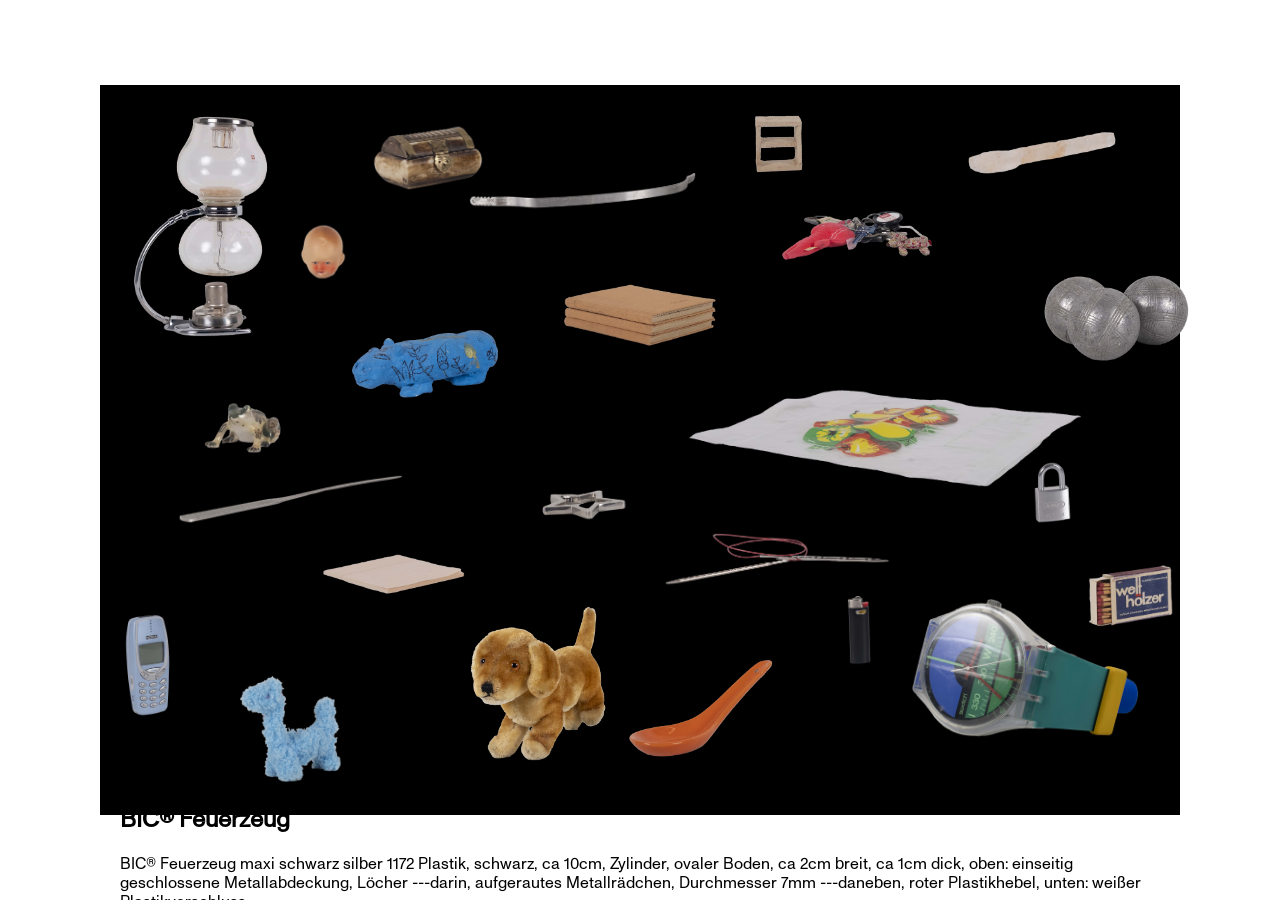
==== gut-ding/index.html @ 405fd628 "project_discription hinzugefügt" ====
<!DOCTYPE html>
<html lang="de">
  <head>
    <meta charset="utf-8">
    <meta name="viewport" content="width=device-width, initial-scale=1.0">
    <title>Gut Ding will Weile haben</title>
    <link rel="stylesheet" href="/css/styles.css">
    <link rel="stylesheet" href="/css/styles_box.css">
  </head>
  <body>

    <div class="vitrine">
      <span class="vitrine_thing special_size kaffeebereiter"><img src="/download/dinge/kaffeebereiter.png"></span>
      <span class="vitrine_thing h_klein w_klein babykopf"><img src="/download/dinge/babykopf.png" alt=""></span>
      <span class="vitrine_thing h_klein w_gross briefoeffner"><img src="/download/dinge/briefoeffner.png" alt=""></span>
      <span class="vitrine_thing h_klein w_klein feuerzeug"><img src="/download/dinge/feuerzeug.png" alt=""></span>
      <span class="vitrine_thing h_klein w_klein frosch"><img src="/download/dinge/frosch.png" alt=""></span>
      <span class="vitrine_thing h_klein w_mittel haftnotiz"><img src="/download/dinge/haftnotiz.png" alt=""></span>
      <span class="vitrine_thing h_mittel w_mittel kaffeeloeffel"><img src="/download/dinge/kaffeeloeffel.png" alt=""></span>
      <span class="vitrine_thing h_mittel w_mittel nielpferd"><img src="/download/dinge/nielpferd.png" alt=""></span>
      <span class="vitrine_thing h_mittel w_klein nokia"><img src="/download/dinge/nokia.png" alt=""></span>     
      <span class="vitrine_thing h_klein w_mittel ohrringe"><img src="/download/dinge/ohrringe.png" alt=""></span>     
      <span class="vitrine_thing h_mittel w_mittel plueschdino"><img src="/download/dinge/plueschdino.png" alt=""></span>     
      <span class="vitrine_thing h_klein w_klein regal"><img src="/download/dinge/regal.png" alt=""></span>        
      <span class="vitrine_thing h_klein w_mittel salzgabel"><img src="/download/dinge/salzgabel.png" alt=""></span>     
      <span class="vitrine_thing h_mittel w_mittel boule_kugeln"><img src="/download/dinge/boule_kugeln.png" alt=""></span>     
      <span class="vitrine_thing h_klein w_mittel schloss"><img src="/download/dinge/schloss.png" alt=""></span>     
      <span class="vitrine_thing h_mittel w_mittel schluesselbund"><img src="/download/dinge/schluesselbund.png" alt=""></span>          
      <span class="vitrine_thing h_klein w_klein streichhoelzer"><img src="/download/dinge/streichhoelzer.png" alt=""></span>     
      <span class="vitrine_thing h_mittel w_gross stricknadeln"><img src="/download/dinge/stricknadeln.png" alt=""></span>
      <span class="vitrine_thing h_mittel w_mittel tagebuecher"><img src="/download/dinge/tagebuecher.png" alt=""></span>
      <span class="vitrine_thing h_klein w_gross thorax-buegel"><img src="/download/dinge/thorax-buegel.png" alt=""></span>
      <span class="vitrine_thing h_mittel h_mittel tragetasche"><img src="/download/dinge/tragetasche.png" alt=""></span>
      <span class="vitrine_thing h_gross w_gross wanduhr"><img src="/download/dinge/wanduhr.png" alt=""></span>        
      <span class="vitrine_thing h_gross w_gross stofftier_hund"><img src="/download/dinge/stofftier_hund.png" alt=""></span>        
      <span class="vitrine_thing h_klein w_klein sternkarabiner"><img src="/download/dinge/sternkarabiner.png" alt=""></span>   
      
      <div class="milk-glass"></div>   

      <div class="project_discription">
        <div class="kaffeebereiter">
          <h2>Syphon Kaffeekocher Delica DA-5</h2>
          <p>Der Kaffeekocher wurde von der Marke Hario produziert. Hario aus dem Japanischen „Hari“ = Glas und „o“ = König bedeutet so viel wie „König des Glases“. Das Unternehmen besteht seit 1921, und der erste Syphon-Kaffeekocher wurde 1948 hergestellt. Das Prinzip, nach dem die Syphon-Kocher funktionieren, ist allerdings älter. Man sagt, sie seien entweder in Deutschland in den 1830er-Jahren oder vom Engländer Robert Napier um 1840 erfunden worden. Ab den 1840er-Jahren begannen die Kocher in ganz Europa an Popularität zu gewinnen und wurden zu Beginn des 20. Jahrhunderts auch in anderen Teilen der Welt, etwa in den Vereinigten Staaten und in Japan, eingeführt. 
Mein Kocher gehört wohl nicht zu den ersten, die 1948 produziert worden sind. Den einzigen Anhaltspunkt, den ich gefunden habe, um ein Produktionsjahr festzustellen, ist das Hario-Logo, welches anscheinend von den 1960er Jahren bis zum Ende der 90er Jahre in Gebrauch war.
Der Syphon-Kaffeekocher funktioniert durch die Erzeugung eines Vakuums. Zunächst wird Wasser in die untere Kugel eingefüllt und zum Sieden gebracht. Während das Wasser kocht, beginnt es, sich in Wasserdampf zu verwandeln. Der Druck des Dampfes in der unteren Kugel steigt an, und sobald er den atmosphärischen Druck übersteigt, drückt er das dichtere flüssige Wasser nach oben in die obere Kugel, in der sich der Kaffee befindet. Solange der Druck aufrechterhalten wird (d. h. die Hitzequelle unter der unteren Kugel weiter aktiv bleibt), bleibt das Wasser in der oberen Kammer. Sobald der Brühvorgang abgeschlossen ist (nach etwa 40–60 Sekunden), wird die Wärmequelle entfernt. Mit Hilfe der Schwerkraft und des Druckunterschieds fließt der Kaffee durch den Filter zurück in die untere Kugel – und ist bereit zum Servieren!
          </p>
      </div>
      <div class="babykopf">
        <h2>Babykopf</h2>
        <p>Mein Gegenstand ist ein circa 2 cm großes Babyköpfchen, bemalt. Am Hals ist es wohl vom Rest abgebrochen. Der Kopf ist hohl und aus einem undefinierbaren weißen Material. Der Blick des Gesichts ist gruselig und etwas unrealistisch, die Bäckchen rot. Auf dem Kopf präsentiert sich eine Kleine Locke, die sich ins Gesicht kringelt. Die Haare werden durch einen braunen Sprühstoß angedeutet. Im Nacken ist eine Prägung zu erkennen, „GERMANY“</p>
      </div>
      <div class="briefoeffner">
        <h2>Brieföffner</h2>
        <p>Die Entwicklungsgeschichte des Brieföffners ist eng mit der Geschichte des Briefes verbunden. Im 18. Jahrhundert, als das Schreiben und Empfangen von Briefen immer populärer wurde, entstand das Bedürfnis nach einem praktischen Werkzeug, um Briefe sauber und schnell zu öffnen. Ursprünglich wurden einfache Messer oder Schneidewerkzeuge verwendet. Im 19. Jahrhundert, insbesondere mit der Einführung von versiegelten Briefen und der zunehmenden Menge an Post, wurden speziell entworfene Brieföffner populär. Diese waren oft kunstvoll gestaltet und bestanden aus Materialien wie Elfenbein, Silber oder Holz. Sie dienten nicht nur als praktische Werkzeuge, sondern auch als Statussymbole und dekorative Objekte auf den Schreibtischen der Oberschicht.
Mit dem Aufkommen der industriellen Produktion im späten 19. und frühen 20. Jahrhundert wurden Brieföffner aus einer Vielzahl von Materialien, einschließlich Metallen und Kunststoffen, massenproduziert. Sie waren in verschiedenen Formen und Designs erhältlich, von einfachen, funktionalen Modellen bis hin zu kunstvoll verzierten Exemplaren.
</p>
      </div>
      <div class="feuerzeug">
        <h2>BIC® Feuerzeug</h2>
        <p>BIC® Feuerzeug maxi schwarz silber 1172 Plastik, schwarz, ca 10cm, Zylinder, ovaler Boden, ca 2cm breit, ca 1cm dick, oben: einseitig geschlossene Metallabdeckung, Löcher ---darin, aufgerautes Metallrädchen, Durchmesser 7mm ---daneben, roter Plastikhebel, unten: weißer Plastikverschluss 
</p>
      </div>
      <div class="frosch">
        <h2>Frosch</h2>
        <p></p>
      </div>
      <div class="haftnotiz">
        <h2>Haftnotizen – frei nach 3M</h2>
        <p>Die Haftnotiz ist ein einfaches, aber vielseitiges Hilfsmittel zur Organisation von Gedanken und Aufgaben. Sie wird genutzt, um kurze Informationen festzuhalten, Erinnerungen sichtbar zu machen oder Ideen flexibel zu ordnen. Durch ihre selbstklebende Rückseite lässt sie sich leicht anbringen, entfernen und neu positionieren, ohne Spuren zu hinterlassen, und eignet sich daher besonders für dynamische Arbeits- und Denkprozesse.
Geschichte der Haftnotiz:
Der 3M Wissenschaftler Dr. Spencer Silver entdeckte bei seinen Laboruntersuchungen einen Klebstoff, der zwar sicher auf Oberflächen anhaftete, sich aber auch leicht wieder lösen ließ. Silver hatte sogenannte Mikrosphären entdeckt, durch die Klebstoffe ihre Hafteigenschaften behalten, sich aber aufgrund ihrer speziellen Beschaffenheit leicht von Oberflächen lösen lassen. Er suchte einige Jahre vergeblich nach einer Einsatzmöglichkeit für seine Erfindung. Art Fry, ein weiterer Wissenschaftler bei 3M, war gerade ziemlich genervt. Er markierte jeden Mittwochabend während der Probe im Kirchenchor mit kleinen Papierstreifen im Gesangbuch die Kirchenlieder, die im nächsten Gottesdienst gesungen werden sollten. Am Sonntag waren sie jedoch schon alle wieder herausgefallen. Er benötigte ein Lesezeichen, das auf dem Papier haften würde, ohne die Seiten zu beschädigen. Da kam ihm das Seminar zu den Mikrosphären von Dr. Silver wieder in den Sinn, das bei ihm für das entscheidende Aha-Erlebnis sorgte. Gemeinsam mit Dr. Silver begab er sich an die Entwicklung eines neuen Produkts. Als sie anfingen, im Büro Nachrichten auf die Haftnotizen zu schreiben, wurde ihnen das Potenzial der Idee bewusst.
</p>
      </div>
      <div class="kaffeeloeffel">
        <h2>Kaffeelöffel</h2>
        <p>Der Löffel ist dem sogenannten Renge (japanisch für Lotusblume) zuzuordnen. Die Form eines solchen Keramik- oder Porzellanlöffel, ist dem Blatt einer Lotusblume nachempfunden. Er stammt aus China und kam während der Heian-Zeit (ca. 794 – 1185) nach Japan. Typisch ist der Löffel für den Verzehr von Suppen.
          Anstatt seiner Bestimmung entsprechend, wird der Löffel nicht für Suppe, sondern für Kaffee, als Dosier- und Arbeitswerkzeug, verwendet. Er trägt genau so viel Kaffeepulver, wie zwei Mal in das Sieb eines Espressokochers passt. Mit der abgeflachten Unterseite lässt sich der gemahlene Kaffee im Kocher glatt streichen. 
        </p>
      </div>
     <div class="nielpferd">
        <h2>Hippo</h2>
        <p>Bestandteile; Ressourcen: getonter Nilpferd Flusspferd, blau bemalt, wackelig auf den Beinen, entstanden 2012; Abbild: »Hippopotamus (William)«, getonter Nilpferd Flusspferd von ca. 1961–1878 v.Chr. aus Ägypten
           Geschichte, Herkunft: Standort in Regal der Eltern, verstaubt und unberührt. Stehend neben anderen selbst-angefertigten Tonfiguren. In der Grundschule entstanden. Vergangenes wird aufgehoben, behalten, archiviert, an der sichtbaren Oberfläche. In das Gedächtnis gerufen, nachdem mir eine Postkarte des Originals, dazu noch in der Form des Gegenstandes, und ein Radiergummi desselben mitgebracht wurde. Entstehen eines Trios: Tonobjekt — Radiergummi — Postkarte.
          Gattung, Zusammenhang; getonte Objekte, Museumskontext, kolonial-entwurzelte Kunst, kindliches Arbeiten, Abbild schaffen ohne Hintergrundwissen zum Original
        </p>
      </div>
      
      <div class="nokia">
        <h2>Nokia</h2>
        <p>Es handelt sich um einen quaderförmigen Gegenstand mit abgerundeten Ecken, dessen babyblaue Kunststoff-Oberfläche durch grau-silberne, ebenfalls aus Kunststoff bestehenden Elemente, unterbrochen wird. Diese grau-silbernen Elemente sind in etwa so groß wie ein Tic-Tac und in vier Reihen sowie drei Spalten angeordnet. Auf den Tic-Tac großen Flächen befindet sich jeweils eine unterschiedliche Zahl in der Spanne von 0–9, als auch drei bis vier Buchstaben aus dem lateinischen Alphabet. Über diesem Feld befindet sich auf der oberen Hälfte des Gegenstandes ein circa zwei-Finger-hoher und ein-Daumen-breiter Bildschirm.
         </p>
      </div>
        
      <div class="ohrringe">
        <h2>Ohrringe</h2>
        <p>Das Objekt (in der Schatulle) besitzt keine vorrangig praktische Funktion, sondern erfüllt vor allem eine emotionale. Ohrringe dienen weniger einem konkreten Nutzen als vielmehr der persönlichen Bedeutung, die ihnen zugeschrieben wird. Sie tragen Erinnerungen, Gefühle und individuelle Werte in sich und werden dadurch zu emotionalen Objekten. Ihr Wert entsteht nicht aus dem Material oder der Funktion, sondern aus der Beziehung, die eine Person zu ihnen entwickelt. Schmuck insbesondere Ohrringe erfüllt in einer kapitalistischen Welt weniger eine funktionale als eine symbolische Rolle. Er dient dazu, Stil, Selbstbild und Wertigkeit nach außen zu kommunizieren.
    </p>
      </div>
  
      <div class="plueschdino">
        <h2>Plüschdino</h2>
        <p>Ein Blauer Plüschdino, etwa 8cm hoch. Er fühlt sich an, als sei sein Inneres mit Draht gefertigt und lässt sich in seiner Haltung verbiegen. Der Dino hat pinke, kleine Augen und ein Band aus dem Kopf hängen, damit er sich wohl als Schlüsselanhänger verwenden lässt. Den Dino hatte mir Johanna geschenkt; Sie hatte ihn auf dem Wintermarkt im Dezember 2023 bei einem Stand im Erdgeschoss gekauft und mir vorbeigebracht. Seitdem stand er in meinem alten WG-Zimmer auf einem der zwei Schwerlastregale und schaute in Richtung der Mitte des Zimmer. Seit meinem Umzug steht er auf einer schwarzen Box, zwischen einem blauen 3D-gedrucktem Pferd und einer kleinen blauen Figur. Der Dino hat einen langen Hals, kurze Beine und schaut in die Richtung meines Bettes.
      </p>
      </div>
         
      <div class="regal">
        <h2>Regal</h2>
        <p>Seine Idee findet es in der (Un-)Ordnung der Dinge. Da wo gesammelt wird. Dinge gruppiert wer- den. In neue Kontexte und Verbindungen gesetzt werden. Seine Unterschiede zeigen sich in den Arten und Weisen, wie dies geschieht.
Charakteristisch sind mehre übereinander geordnete Böden, welche durch vertikale Träger gehalten werde und eine weitere Trennungsebene mit ein- bringen.
Seine Rolle kann es somit immer nur in einen direkten Austausch eines Menschen und der Dinge nehmen. Somit können auch unterschiedlichen Rollen gegenüber dem Regal eingenommen werden. Eine Sortierende/Darstellende und eine Aufnehmende/ Observierende.
        </p>
      </div>

      <div class="salzgabel">
        <h2>Salzgabel</h2>
        <p>Das Objekt verspricht, die mühselige Handlung Essen bei der Zubereitung zu Salzen zu überspringen, indem es beim in den Mund tun automatisch etwas Salz verliert. Die Gabel wurde zwischen 2023 und 2024 vom Produktdesigner Ben Walker entworfen und größtenteils eigenständig in einer Serie von etwa 1000 Exemplaren produziert. 
        Keck verspricht der Designer in einem Vlog, mit dem Gerät die Gabel- und Salzindustrie auf den Kopf zu stellen.
        In der konsumgesteuerten Kultur, in der Alltagsgegenstände möglichst problemlösungsorientiert, effizient und vermarktbar sein sollen, greifen gerade Start-ups und Tech-Unternehmen oft auf das Vokabular der Zweckfreiheit zurück – um emotionale, oft übermäßig inszenierte Produktversprechen zu verkaufen. Ausgerechnet dort, wo maximale Effizienz behauptet wird, sind die Produkte oft künstlich verkompliziert – sei es aus ästhetischen Gründen oder um Exklusivität zu erzeugen. Das kristalline Besteckteil kann in diesem Spannungsfeld als Gegenentwurf verstanden werden: Der durch die Benutzung stetig kleiner werdende Körper entzieht sich linearen Logiken von Funktion, Fortschritt und Verwertung. 
        </p>
      </div>

      <div class="boule_kugeln">
        <h2>Boulekugeln</h2>
        <p>Runde Kugeln aus Metall. Vielleicht Eisen, Stahl, Messing, Carbon? 
Sie schimmern silbern. Doch leichte Gebrauchsspuren lassen sich aufgrund von Abnutzung und Schmutz auf der Oberfläche erkennen. Sie liegen schwer in der Hand. Kälte lässt sich beim Umgreifen der glatten, gravierten Oberfläche erspüren.
Die Gravur — 4x4 parallel laufende Linien, die sich zu Kreisen und in den Zwischenräumen zu Quadraten ergeben — besteht aus verschiedenen Komponenten und Angaben: Hersteller: Boule Bleue Rofritsch (Marseille); Material: Inox 120 (Edelstahl, rostfrei); Gewicht: 690g (wahrscheinlich weniger, da schon viel heruntergespielt); Zahl: F9.
Petanque/Boule ist ein aus (Süd-)Frankreich kommender Präzisionssport. Dabei versuchen zwei Teams gegeneinander mittels sechs Kugeln, so nah wie möglich an die Zielkugel (ugs. Schweinchen, Sau oder Cochonnet) zu werfen. Die Zielkugel wird zwischen 6 bis 10 Meter platziert. Gespielt wird bis 13 Punkte auf jeglichem Gelände; ein ebenes, glattes Spielfeld oder Bahnen.
Formationen: Tête-à-tête (1 vs. 1 — 3 Kugeln pro Person); Doublette (2 vs. 2 — 3 Kugeln pro Person); Triplette (3 vs. 3 — 2 Kugeln pro Person)
</p>
      </div>

      <div class="schloss">
        <h2>Schloss</h2>
        <p>
          Das Schloss ist da wo menschen Beschützen wollen. Dort wo sie Ängste haben. Wo sie Sicherheit brauchen.
Ein mechanisches Schutzstück aus robustem Metall, oft aufgebaut als Riegel, Bügel oder Zylinder, das sich mithilfe eines Codes oder eines passenden Schlüssels entriegeln lässt. Die Konstruktion und das verwendete Material zeigt seine Absicht direkt. Äußerlich kann die Vorrichtung sehr unterschiedlich auftreten: von puris- tisch-nützlich bis hin zu imposant-drohender Optik. Allein das Design verrät, ob das Stück echten Widerstand leisten oder vor allem den Anschein von Sicherheit erwecken soll.
Wo ein Verschluss angebracht ist, stand oft vorher die Unsicherheit, Zweifel an Zugang, Schutz oder an den Menschen auf der anderen Seite. Dieser Mechanismus kann auch genau das Gegenteil bedeuten: für die Person mit Schlüssel oder Code öffnet sich ein Raum, Zugang zu etwas, das anderen verborgen bleibt.
        </p>
      </div>

      <div class="schluesselbund">
        <h2>Schlüsselring</h2>
        <p>Der Schlüsselring funktioniert in einem System, welches aus mehreren gleichen Bestandteilen besteht. Durch die Öffnung des Ringes, kann dieser an weitere Ringe angehängt werden und Verlinkt sich so im System. Diese Verlinkung hat zur Folge, dass mehr Informationen und Zugänge verbunden werden können, die in unserem Alltag eine grosse Wichtigkeit haben. Jedes Modul hat dieselbe Funktionalität und ist immer erweiterbar, jedoch verliert es je nach Expansionsmenge an Funktionalität.
Der Gegenstand selber ist sehr schlicht in seinem Auftreten, aber kann durch individuellen Erweiterungen, wie Endstücke oder Anhänger individualisiert werden. So wird der Gegenstand mit der Personalisierung zur Wiedererkennung angepasst oder vor Verlust geschützt.</p>
      </div>

      <div class="streichhoelzer">
        <h2>Streichhölzer</h2>
        <p>Die Deutsche Zündwaren-Monopolgesellschaft wurde nach dem Ersten Weltkrieg von der Regierung gegründet, um den Staat finanziell beim Wiederaufbau zu unterstützen. Eigentlich besaß das Monopol jedoch ein schwedischer Finanzmogul, den man auch den „Streichholzkönig“ nannte und der Deutschland dafür fette Kredite ausgezahlt hat. Das Monopol wurde ein paar Jahrzehnte später aufgelöst. Interessanterweise wurden die Welthölzer zu keinem Zeitpunkt außerhalb Deutschlands produziert oder ins Ausland exportiert. Der Name deutet eher auf die globale Macht des Konzerns. Die Firma ist auch heute noch in Betrieb – unter einem Nachfahren des besagten Schweden.
</p>
      </div>

      <div class="stricknadeln">
        <h2>Stricknadel (3,5 mm)</h2>
        <p>
          Stricken [en: knitting], abgeleitet vom Wort »knot« [de: Knoten] ist der Vorgang, bei dem mit zwei oder mehr Nadeln ein Gewebe aus einer Reihe miteinander verbundener Maschen hergestellt wird. Die dokumentierte Geschichte des Strickens beginnt mit einem Paar altägyptischer Socken aus dem dritten bis fünften Jahrhundert n. Chr.
Sowohl Frauen als auch Männer strickten jahr­hunderte­­lang professionell, und erst Mitte bis Ende des 19. Jahrhunderts wurde das Stricken mit Häuslichkeit in Verbindung gebracht.
 Eine Nadel wird in der linken Hand, die andere in der rechten Hand gehalten. Der Faden wird durch einen klaren Bewegungsablauf mithilfe der Nadeln verstrickt. Dieser Ablauf wird wiederholt, durch gleichmäßiges Stricken entsteht ein einheitliches Maschenbild.
        </p>
      </div>
      <div class="tagebuecher">
        <h2>Tagebücher (1957)</h2>
        <p>Der Autor (15. März 1938 – ?) der drei Tagebücher, scheint ein fremder Unbekannter zu bleiben und tritt ausschließlich über geschriebene Worte in Erscheinung. Seine Tagebücher sind ein Zeitdokument mit fortlaufender Ordnung. Sie sind nur drei von vermutlich vielen weiteren, Teil einer Reihe, die in ihrer Unvollständigkeit existiert. Was fehlt, bleibt offen.
Beim Aufschlagen zeigt sich jede Seite der drei Bücher von Hand beschrieben mit blauer Tinte. Es ist eine gleichmäßige, nach links geneigte, saubere Handschrift. Sie wirkt geübt und kontinuierlich, offenbart das Schreiben als Teil eines festen Rhythmus, regelmäßige Einträge verraten einen täglichen Gebrauch. Über fast 8 Monate verzeichnen sie ein Leben vom 01. Januar bis zum 18. August 1957 in Leipzig und Aschersleben. Sie dokumentieren Studium, Arbeit, Freundschaft, Liebe, Kultur, Politik, Freizeit.
Die Bücher waren ein ständiger Gebrauchsgegenstand, regelmäßig in der Hand und Teil eines gelebten Alltags. Als gefundene Objekte befinden sie sich aktuell außerhalb ihres ursprünglichen Nutzungskontexts.
</p>
      </div>

      <div class="thorax-buegel">
        <h2>Thorax-Bügel</h2>
        <p>Der Thorax-Bügel wird bei der operativen Behandlung der Trichterbrust eingesetzt. Dabei handelt es sich um eine angeborene Einsenkung des Brustkorbs, bei der das Brustbein nach innen gewölbt ist und das Herz häufig zur Seite hinverdrängt werden kann.
Der individuell gebogene Metallbügel wird während einer minimal-invasiven Operation hinter dem Brustbein platziert und anschließend gedreht, um das Sternum anzuheben. Durch seine konstante Formspannung formt er über Monate und Jahre hinweg den Brustkorb neu – ähnlich dem Wirkprinzip einer Zahnspange.
Der Thoraxbügel nach Nuss wurde vom Chirurgen Donald Nuss entwickelt und 1998 erstmals klinisch publiziert. Seine Idee entstand aus der Beobachtung, dass der Brustkorb bei Kindern und Jugendlichen noch gut formbar ist. Statt der damals üblichen offenen Ravitch-Operation mit großen Schnitten und Knorpelresektionen, führte Nuss einen minimal-invasiven Ansatz ein. Das reduzierte OP-Trauma, senkte Komplikationen und beschleunigte die Genesung. Die Nuss-Bar gilt deshalb als paradigmatischer Wendepunkt in der Behandlung des Pectus excavatum.</p>
      </div>

      <div class="tragetasche">
        <h2>(Plastik-)Tragetasche</h2>
        <p>Eine durchsichtige Plastiktüte. Größe geschätzt auf A3.
Auf der Vorderseite befindet sich eine illustrierte Interpretation eines Stilllebens aus Obst und Blättern in den Farben Grün, gelb, Rot und einer bräunlich gerasterten Mischfarbe mittels der Überlagerung aus Grün und Rot.
Es werden 5 rote und 1 grüner Apfel, so wie 2 Birnen in gelb und grün abgebildet. 7 grüne Blätter unterstützen links, rechts und unten die Konstruktion. Auf der Rückseite befindet sich ein Rechteck (ca. 5 x 15 cm) mit grüner Kontur.
Darin platziert sind 4 Kategorien — die auf den Lebensmittelinhalt zurückschließen — mit der Aufforderung zum Ausfüllen: Füllgewicht; Sorte; Größe; Klasse.
Daneben befindet sich ein Kreis mit grüner, etwas dickerer, Kontur. Darin zu lesen: »Diese Tragetasche ist aus Polyethylen (PE). 
Sie verhält sich auf der Müllhalde grundwasserneutral und ist recyclingfähig.« 
Logo Dreieck mit Pfeilen. Großer Henkel mit Ausstanzung des Plastiküberschusses. 6 Löcher, je 3 untereinander auf der linken und rechten Seite (Durchmesser ca. 1,5 cm).</p>
      </div>

      <div class="wanduhr">
        <h2>Maxi Swatch</h2>
        <p> Seit Beginn der Beobachtung versuche ich immer wieder darauf zu achten, von welchen Orten Uhren nicht wegzudenken sind, wo Uhren eher Dekoration oder gar störend sind. Wie diese dekorativen, (dys-)funktionalen oder aufdringlichen Zeitmesser einen Raum schmücken, dominieren oder selbst durch Abwesenheit im Fluss der unendlich scheinenden Zeit glänzen. 
Auf der Grassimesse gab es keine Uhren. Von der ständen Swatch mit dem schwarzen Armband mal abgesehen und der im Aktenschrank versteckten Maxi Swatch. Auf der Grassimesse, wo die Zeit bedächtig vergeht, nicht wagt den mit Händen und Augen Begutachtenden über die Schulter, gar ins Auge zu blicken. 
In Clubs gibt es keine Uhren, die Gründe sind ähnlich. Der Überschuss an Reizen wird zur Tortur, steht er im Sichtbaren Zusammenhang mit Zeitvergehen, Fristen, Schließzeiten – kurzum Zeit vergeht am Schnellsten und Schönsten, gerade wenn sie unbewusst und dadurch kaum empfunden wird.
</p>
      </div>
      
      <div class="stofftier_hund">
        <h2>Stofftier (Hund)</h2>
        <p>Margarete Steiff (24.07.1847 – 9.05.1909) wurde als drittes von vier Kindern in schwäbischen Giengen geboren. In ihrer Kindheit erkrankte sie an Kinderlähmung und benutzte fortan einen Rollstuhl. Sie besuchte eine Nähschule und absolvierte sie als ausgebildete Schneiderin mit Erfolg. Zunächst arbeitete sie in der Damenschneiderei ihrer beiden älteren Schwestern und führte diese, als ihre Schwestern den Heimatort verlassen, alleine fort. 
1880 näht sie aus Spaß einen kleinen Stoffelefanten der schnell als Kinderspielzeug beliebt wird. Damit war das erste Steifftier geboren und mit ihm die Firma: die Manufaktur Steiff.
Margarete Steiff wird eine erfolgreiche und unabhängige Unternehmerin. Da die Firma schnell wächst, sie neue Führungskräfte und stellt ihre fünf Neffen ein. Ihr Neffe Richard Entwurf 1902 einen neuartigen Bären »Bär 55 PB«, der auf der Leipziger Spielwarenmesse präsentiert wurde. Der Name des Bären bedeutet, dass er 55 cm groß, aus Plüsch (P) und beweglich (B) ist. In den USA wird der Bär zu einem riesiger Verkaufsschlager und bekommt dort 1906 den Namen Teddybär.</p>
      </div>

      <div class="sternkarabiner">
        <h2>Sternkarabiner</h2>
        <p>Der Karabiner ist ein Gegenstand aus der Handwerksarbeit. Er ist ein Verbindungselement, das dazu dient, Gegenstände sicher und lösbar miteinander zu verbinden. Die Öffnung hat einen Federmechanismus und ist dadurch handlich und schnell bedienbar. Durch unterschiedliche Bauform und Materialität ist er für verschiedene Belastungen und Sicherheitsanforderungen hilfreich.
Der Karabiner dient unter anderem des Zusammenhalts des Schlüsselbunds oder Schlüsselanhängers. Durch Trendentwicklung ist er in verschiedenen Formen an Taschen und Hosen als Accessoire zu finden. Die Form des Sterns als eine davon ist besonders in queeren Kreisen als funktionales Accessoire und Symbol zu sehen.</p>
      </div>

      </div>
    </div>

    <script src="/js/script_vitrine.js"></script>

  </body>
</html>
---- css/styles.css ----
/* ======================================
    "Grundeinstellungen"
    ===================================== */

@font-face {
  font-family: "ABC Monument Grotesk";
  src: url("../fonts/ABCMonumentGrotesk-Regular.otf") format("opentype");
  font-weight: normal;
  font-style: normal;
}

/*:root ist das oberste Element der Seite*/
:root {
  --page-padding: 16px;
  --font-base: "ABC Monument Grotesk", Arial, Helvetica, sans-serif;

  /* Typografisches Raster */
  --font-small: 24px;
  --line-small: 28px;

  --font-large: 40px;
  --line-large: 56px;

  --font-running-text: 20px;
  --line-running-text: 28px;

  --title-gap: 25px;
  --baseline-offset: 5px; /* damit Namensliste auf selber Grundlinie anfängt wie Projekttitel */
}

*{
  box-sizing: border-box; /* WICHTIG dass die Seitenränder clean bleiben */
  }

  body {
  position: relative;
  padding-left: var(--page-padding);
  padding-right: var(--page-padding);
  margin: 0;
  font-family: var(--font-base);
}

body {
  scrollbar-gutter: stable;
}

/* optional Fallback */
@supports not (scrollbar-gutter: stable) {
  body {
    overflow-y: scroll;
  }
}


/* ======================================
    Header Inhalte
    ===================================== */

.header-content {
  display: flex;
  justify-content: space-between;
  align-items: baseline; /* wichtig für Typo */
  font-size: var(--font-small);
  line-height: var(--line-small);
  font-weight: normal;
  margin-bottom: var(--line-large);
}

.left-side {
  display: flex;
  gap: 4.5px;
}
  
.header-pill {
  display: inline-flex;
  align-items: baseline;

  background-color: rgb(190, 190, 190);
  color: rgb(239,240,241);

  padding: 0.5px 4.3px;
  border-left: 0px;
  text-decoration: none; /* wichtig für <a> */
  cursor: pointer;
}

.header-pill:hover {
  background-color: rgb(239,240,241);
  color: rgb(190, 190, 190);
}

#toggle-button {
  font-size: var(--font-small);
  font-style: normal;
  cursor: pointer;
  user-select: none;
}

/* info-button */
#info-button {
  font-size: var(--font-small);
  font-style: normal;
  cursor: pointer;
  user-select: none;
  padding-right: 5px;
}

#info_text {
  font-size: var(--font-running-text);
  line-height: var(--line-running-text);
  color: rgb(168,168,168);

  overflow: hidden;
  transition: max-height 0.3s ease-out, padding 0.3s ease-out;

  max-height: 0;

  /* Desktop-Breite */
  max-width: calc(80% - 10px);
  margin-left: auto;
  padding-left: 25px;
  padding-right: 5px;
}

#info_text.show {
  max-height: 1500px;
  padding-bottom: 52px;
}


  /*Personenliste mit Farbigen Boxen beim Darüberhovern*/

  #person_list {
    position: absolute;
    left: var(--page-padding);
    z-index: 2000;
    font-size: var(--font-small);
    line-height: var(--line-small);
  
    padding-top: calc( 
      (var(--line-large) - var(--line-small)) / 2
      + var(--baseline-offset)
    );  /* damit Namensliste auf selber Grundlinie anfängt wie Projekttitel */
  
    overflow: hidden;
    max-height: 0;
    transition: max-height 0.3s ease-out;
  }  
  
  #person_list p {
    margin: 0;
    display: block;
    width: fit-content;
    padding: 0px 4.3px;          
    background: transparent;
    cursor: default;
    color: rgb(184,184,184);
  }

  #person_list.show {
    max-height: 1000px;
    max-width: 20%;
  }


/* Box-Farben */

  #person_list .font_color_red:hover {
    background-color: rgb(255,8,28);
    color: rgb(239,240,241);
  }

  #person_list .font_color_peach:hover {
    background-color: rgb(255,140,135);
    color: rgb(239,240,241);
  }

  #person_list .font_color_babyblue:hover {
    background-color: rgb(132,182,213);
    color: rgb(239,240,241);
  }

  #person_list .font_color_signalpink:hover {
    background-color: rgb(255,11,250);
    color: rgb(239,240,241);
  }
  
  #person_list .font_color_lilac:hover {
    background-color: rgb(174,136,225);
    color: rgb(239,240,241);
  }

  #person_list .font_color_darkgreen:hover {
    background-color: rgb(0,107,18);
    color: rgb(239,240,241);
  }

  #person_list .font_color_yellow:hover {
    background-color: rgb(251,215,6);
    color: rgb(239,240,241);
  }
  
  #person_list .font_color_royalblue:hover {
    background-color: rgb(0,2,249);
    color: rgb(239,240,241);
  }

  #person_list .font_color_purple:hover {
    background-color: rgb(147,65,194);
    color: rgb(239,240,241);
  }

  #person_list .font_color_navygreen:hover {
    background-color: rgb(143,177,132);
    color: rgb(239,240,241);
  }
  
  #person_list .font_color_darkblue:hover {
    background-color: rgb(0,0,147);
    color: rgb(239,240,241);
  }
  
  #person_list .font_color_cyan:hover {
    background-color: rgb(0,150,215);
    color: rgb(239,240,241);
  }

  #person_list .font_color_ochre:hover {
    background-color: rgb(180,136,58);
    color: rgb(239,240,241);
  }

  #person_list .font_color_burgundy:hover {
    background-color: rgb(157,23,21);
    color: rgb(239,240,241);
  }

  #person_list .font_color_rose:hover {
    background-color: rgb(255,166,252);
    color: rgb(239,240,241);
  }

  #person_list .font_color_darkpurple:hover {
    background-color: rgb(122,23,122);
    color: rgb(239,240,241);
  }

  #person_list .font_color_olive:hover {
    background-color: rgb(187,183,125);
    color: rgb(239,240,241);
  }

  #person_list .font_color_brown:hover {
    background-color: rgb(121,69,33);
    color: rgb(239,240,241);
  }

  #person_list .font_color_turquoise:hover {
    background-color: rgb(122,201,205);
    color: rgb(239,240,241);
  }

  #person_list .font_color_mossgreen:hover {
    background-color: rgb(104,119,93);
    color: rgb(239,240,241);
  }

  #person_list .font_color_signalgreen:hover {
    background-color: rgb(0,229,0);
    color: rgb(239,240,241);
  }
  
  #person_list .font_color_orange:hover {
    background-color: rgb(232,147,70);
    color: rgb(239,240,241);
  }

  /* ==============================================
      Main Content: Projekte (gilt für ALLE Geräte) 
    =============================================== */

    .content {
      position: relative;
      z-index: 1;
    }

    
  /* Neue Struktur: Farben sind Basis  */
 
  .content a{
    color: inherit; /* Farbe vom Elternelement wird übernommen */
    text-decoration: none;
  }

  /* FARBEN sind IMMER definiert (Mobile + Desktop) */
 .content .font_color_mossgreen:hover,
 .content .font_color_mossgreen:hover a{
  color:rgb(104,119,93);
 }
 
  .content .font_color_royalblue, 
  .content .font_color_royalblue a {
    color: rgb(0,2,249);
  }

  .content .font_color_rose, 
  .content .font_color_rose a {
    color: rgb(255,166,252);
  }

  .content .font_color_red,
  .content .font_color_red a{
    color: rgb(255,8,28);
  }

  .content .font_color_darkgreen,
  .content .font_color_darkgreen a {
    color: rgb(0,107,18);
  }

  .content .font_color_signalpink,
  .content .font_color_signalpink a {
    color: rgb(255,11,250);
  }

  .content .font_color_orange,
  .content .font_color_orange a {
    color: rgb(238,142,45);
  }

  .content .font_color_brown, 
  .content .font_color_brown a {
    color: rgb(129,66,23);
  }

  .content .font_color_signalgreen, 
  .content .font_color_signalgreen a {
    color: rgb(0,229,0);
  }

  .content .font_color_babyblue,
  .content .font_color_babyblue a {
    color: rgb(139,182,215);
  }

  .content .klasse, 
  .content .klasse a {
    color: black;
  }

  .content .collab, 
  .content .collab a {
    color: rgb(255,137,84);
  }




  /* Emojis sind standardmäßig sichtbar (Mobile) */
  .content .emoji {
    opacity: 1;
    color: initial !important;
  }

  .content .emoji a{
    color: initial !important;
  }

  /* Abstand nach Projekttitel zum nächsten Bild */
  .project_title::after {
    content: " ";
    margin-right: var(--title-gap);
  }



  /* =============================================
     DESKTOP VERSION: Opacity-Effekte nur ab 769px
     ============================================= */

     .content {
      font-size: var(--font-large);
      line-height: var(--line-large);
    }  
  
    .project_title {
      display: inline;
      vertical-align: baseline;
    }
    
    .project_title::after {
      content: " ";
      margin-right: var(--title-gap);
    }
    
    .project_title {
      hyphens: manual;
    }

     @media (min-width: 769px) {

     /* Alle farbigen Elemente starten unsichtbar */
    .content .font_color_royalblue,
    .content .font_color_rose,
    .content .font_color_red,
    .content .font_color_darkgreen,
    .content .font_color_signalpink,
    .content .font_color_orange,
    .content .font_color_brown,
    .content .font_color_mossgreen:hover,
    .content .font_color_signalgreen,
    .content .font_color_babyblue,
    .content .klasse,
    .content .collab, 
    .content .emoji{
      opacity: 0;
      transition: opacity 0s ease-out;
      transition-delay: 4s ; /* Verzögerung beim Ausblenden */
    }

    /* Hover macht sie sichtbar */
    .content .font_color_royalblue:hover,
    .content .font_color_rose:hover,
    .content .font_color_red:hover,
    .content .font_color_darkgreen:hover,
    .content .font_color_signalpink:hover,
    .content .font_color_orange:hover,
    .content .font_color_brown:hover,
    .content .font_color_signalgreen:hover,
    .content .font_color_babyblue:hover,
    .content .font_color_mossgreen:hover,
    .content .klasse:hover,
    .content .collab:hover,
    .content .emoji:hover 
     {
      opacity: 1;
      transition-delay: 0s; /* Sofort sichtbar beim Hover */
    }

    /* Highlighted-Elemente sind auf Desktop immer sichtbar */
    .content .highlighted {
      opacity: 1 !important;
      transition:  opacity 0s ease-out !important;
      transition-delay: 0s !important;
    }


  }


  
  /* ============================================
     MOBILE ANPASSUNGEN (max-width: 768px)
     ============================================ */


     @media (max-width: 768px) {
      :root {
        --font-large: 22px;
        --line-large: 30px;

       --font-small: 18px;
       --line-small: 24px;

       --title-gap: 6px;
       --header-height-mobile: 36px;
      }


   /* Beim Laden der Website: Erst Bilder dann verzögert die Projekttitel */

      .project_title {
        opacity: 0;
        transition: opacity 1.8s ease;
      }
    
      body.titles-ready .project_title {
        opacity: 1;
      }


  /* Header Mobile */

      header {
        position: fixed;
        top: 0;
        left: 0;
        right: 0;

        padding-left: var(--page-padding);
        padding-right: var(--page-padding);
        height: var(--header-height-mobile);
        z-index: 1000;

        pointer-events: auto;
      }

      .header-content {
        margin-bottom: 3px;
      }

      #info_text {
        max-width: 100%;
        margin-left: 0;
        margin-top: 28px;
        padding-left: 0;
        padding-right: 0;
        font-size: var(--font-small);
        line-height: var(--line-small);
      }

      #info_text.show {
        max-width: 100%;
      }

      body {
        padding-top: var(--header-height-mobile);
      }

  /* Personenliste Mobile */

      #person_list {
        position: static;
        margin-top: 0; 
        max-width: 100%;
        margin-left: 0;
        left: 0;
        padding-top: 0;
      }
    
      #person_list.show {
        max-width: 100%;
      }
    
      #person_list p {
        width: fit-content;         /* Namen dürfen volle Breite nutzen */
        color: rgb(239,240,241);
      }

      /* Boxen immer sichtbar (nicht nur bei Hover) */
      #person_list .font_color_red {
        background-color: rgb(255,8,28);
      }
    
      #person_list .font_color_peach {
        background-color: rgb(255,140,135);
      }
    
      #person_list .font_color_babyblue {
        background-color: rgb(132,182,213);
      }
    
      #person_list .font_color_signalpink {
        background-color: rgb(255,11,250);
      }
    
      #person_list .font_color_lilac {
      background-color: rgb(174,136,225);
      }

      #person_list .font_color_darkgreen {
        background-color: rgb(0,107,18);
      }
    
      #person_list .font_color_yellow {
        background-color: rgb(251,215,6);
      }
    
      #person_list .font_color_royalblue {
        background-color: rgb(0,2,249);
      }
    
      #person_list .font_color_purple {
        background-color: rgb(147,65,194);
      }
    
      #person_list .font_color_navygreen {
        background-color: rgb(143,177,132);
      }
    
      #person_list .font_color_darkblue {
        background-color: rgb(0,0,147);
      }
    
      #person_list .font_color_cyan {
        background-color: rgb(0,150,215);
      }
    
      #person_list .font_color_ochre {
        background-color: rgb(180,136,58);
      }
    
      #person_list .font_color_burgundy {
        background-color: rgb(157,23,21);
      }
    
      #person_list .font_color_rose {
        background-color: rgb(255,166,252);
      }
    
      #person_list .font_color_darkpurple {
        background-color: rgb(122,23,122);
      }
    
      #person_list .font_color_olive {
        background-color: rgb(187,183,125);
      }
    
      #person_list .font_color_brown {
        background-color: rgb(121,69,33);
      }
    
      #person_list .font_color_turquoise {
        background-color: rgb(122,201,205);
      }
    
      #person_list .font_color_mossgreen {
        background-color: rgb(104,119,93);
      }
    
      #person_list .font_color_signalgreen {
        background-color: rgb(0,229,0);
      }
    
      #person_list .font_color_orange {
        background-color: rgb(232,147,70);
      }



  /* Beim Klicken auf Namen bleiben nur die Projekte der Person sichtbar */

      .content .mobile-hidden {
        visibility: hidden;
      }
    
      .content {
        margin-top: 8px; 
      }
    }
    

   /* Header-Boxen färben sich nicht hell wenn auf sie geklickt wird */
    
    .header-pill:focus {
      outline: none;
      background-color: rgb(190,190,190);
      color: rgb(239,240,241);
    }

    @media (hover: none) {
      .header-pill:hover {
        background-color: rgb(190,190,190);
        color: rgb(239,240,241);
      }
    
    }
---- css/styles_box.css ----
/* ======================================
    "Grundeinstellungen"
    ===================================== */

@font-face {
  font-family: "ABC Monument Grotesk";
  src: url("../fonts/ABCMonumentGrotesk-Regular.otf") format("opentype");
  font-weight: normal;
  font-style: normal;
}

    /* schwarze Box */
.box_black{
  position: fixed;
  bottom: 70px;
  right:36px;
  z-index: 1000;

  width: 580px;
  height: 390px;
  padding: 0px;
  background-color: black;
  color: rgb(239,240,241);
  font-size: 26px;
  border: 1.5px solid black;
  display: flex;
  flex-direction: column;
  align-items: center;
  justify-content: center; /* Text ist in der mitte */

  /* 👇 NEU: Start unsichtbar */
  opacity: 0;
  visibility: hidden;
  transform: scale(0.96);

  transition: opacity .4s ease,
              transform .4s ease;
}

.box_black.show {
  opacity: 1;
  visibility: visible;
}

.box_black a{
  color: white;
  text-decoration: none;
}

.circle {
  position: absolute;
  width: 78px;
  height: 78px;
  border-radius: 50%;
  z-index: 1;
}

.circle-green {
  background: #9BF24A;
  top: 0px;
  left: 0px;
}

.circle-blue {
  background: #7FA6C2;
  bottom: 0px;
  left: 0px;
}

.circle-rose {
  background: #D98AD6;
  bottom: 0px;
  right: 0px;
}

.close-button {
  position: absolute;
  top: 22px;
  right: 22px;

  width: 40px;
  height: 40px;

  background: none;
  border: none;
  cursor: pointer;
  z-index: 10;
}

.close-button::before,
.close-button::after {
  content: "";
  position: absolute;

  top: 50%;
  left: 50%;

  width: 100%;
  height: 2px;

  background: rgb(239,240,241);

  transform-origin: center;
}

.close-button::before {
  transform: translate(-50%, -50%) rotate(45deg);
}

.close-button::after {
  transform: translate(-50%, -50%) rotate(-45deg);
}




/* mobile Anpassung */

@media (max-width: 768px) {
        :root {
        --font-large: 22px;
        --line-large: 30px;

       --font-small: 18px;
       --line-small: 24px;

       --title-gap: 6px;
      }
  
    .box_black{
        width: calc(100vw - 32px);
        max-width: 300px;
        height: auto;
        min-height: 200px;
        padding: 30px 20px;
        bottom: 26px;
        right: 16px;
        font-size: var(--font-large);
        line-height: var(--line-large);
    }

    .close-button {
      position: absolute;
      top: 11px;
      right: 11px;
    
      width: 30px;
      height: 30px;
    
      background: none;
      border: none;
      cursor: pointer;
      z-index: 10;
    }

    .circle {
      position: absolute;
      width: 48px;
      height: 48px;
      border-radius: 50%;
    }

}

/* ============
     Vitrine 
  ============= */
.vitrine {
  position: fixed;  
  top: 50%;  /* vertikale Mitte */
  left: 50%;  /*horizontale Mitte */
  transform: translate(-50%, -50%);
  width:calc(100vw - 200px);
  max-width: 1500px;
  height: calc(100vh - 170px);
  max-height: 1000px;
  padding: 20px;
  border: none;
  background-color: black;

  z-index: 1300;
}
.vitrine_thing{
  position: absolute;
}

/* Jedes Objekt einzeln positionieren */
.vitrine_thing:nth-child(1) { top: 4%; left: 3%; }   /* kaffeebereiter */
.vitrine_thing:nth-child(2) { top: 18%; left: 18%; }  /* babykopf */
.vitrine_thing:nth-child(3) { top: 53%; left: 7%; }   /* briefoeffner */
.vitrine_thing:nth-child(4) { top: 70%; left: 69%; }  /* feuerzeug */
.vitrine_thing:nth-child(5) { top: 42%; left: 9%; }  /* frosch */
.vitrine_thing:nth-child(6) { top: 63%; left: 20%; }  /* haftnotiz */
.vitrine_thing:nth-child(7) { top: 78%; left: 49%; }  /* kaffeeloeffel */
.vitrine_thing:nth-child(8) { top: 33%; left: 23%; }  /* nielpferd */
.vitrine_thing:nth-child(9) { top: 72%; left: 2%; }   /* nokia */
.vitrine_thing:nth-child(10) { top: 5%; left: 25%; } /* ohrringe */
.vitrine_thing:nth-child(11) { top: 81%; left: 13%; } /* plueschdino */
.vitrine_thing:nth-child(12) { top: 3%; left: 60%; } /* regal */
.vitrine_thing:nth-child(13) { top: 6%; left: 80%; }  /* salzgabel */
.vitrine_thing:nth-child(14) { top: 25%; left: 87%; } /* boule_kugeln */
.vitrine_thing:nth-child(15) { top: 51%; left: 86%; } /* schloss */
.vitrine_thing:nth-child(16) { top: 17%; left: 63%; } /* schluesselbund */
.vitrine_thing:nth-child(17) { top: 65%; left: 91%; } /* streichhoelzer */
.vitrine_thing:nth-child(18) { top: 61%; left: 52%; } /* stricknadeln */
.vitrine_thing:nth-child(19) { top: 27%; left: 43%; } /* tagebuecher */
.vitrine_thing:nth-child(20) { top: 12%; left: 34%; } /* thorax-buegel */
.vitrine_thing:nth-child(21) { top: 41%; left: 54%; } /* tragetasche */
.vitrine_thing:nth-child(22) { top: 70%; left: 75%; } /* wanduhr */
.vitrine_thing:nth-child(23) { top: 71%; left: 34%; } /* stofftier hund*/
.vitrine_thing:nth-child(24) { top: 54%; left: 40%; } /*sternkarabiner*/

/* Bilder anpassung */
img {
  object-fit: contain; /*seitenverhältnis beibehalten*/
}

/* jedes Bild bekommt einen Wert für height (hoehe) und width (breite) */ 
.h_klein img {
    max-height: 8vh;
    height: auto;
}
.w_klein img{
    max-width: 8vw;
    width: auto;
}

.h_mittel img{
    max-height: 12vh;
    height: auto;
}

.w_mittel img{
    max-width: 12vw;
    width: auto;
}

.h_gross img{
    max-height: 18vh;
    height: auto;
}

.w_gross img{
  max-width: 18vw;
  width: auto;
}

.special_size img{
  max-height: 25vh;
  height: auto;
  max-width: 18vw;
  width: auto;

}


/* Wackeln der Dinge */

@keyframes wiggle {
  0%   { transform: rotate(0deg); }
  25%  { transform: rotate(6deg); }
  50%  { transform: rotate(-6deg); }
  75%  { transform: rotate(3deg); }
  100% { transform: rotate(0deg); }
}

.vitrine_thing:hover {
  animation: wiggle 0.4s ease-in-out;
}


/* Milchglas beim Klick auf Dinge */

.milk-glass {
  position: absolute;
  inset: 0;                 /* = top/right/bottom/left: 0 */
  
  backdrop-filter: blur(14px);
  -webkit-backdrop-filter: blur(14px);
  background: rgba(255,255,255,0.10);
  border: none;
  
  opacity: 0;
  visibility: hidden;

  transition: opacity 0.25s ease;
  z-index: 50;
}

.milk-glass.show {
  opacity: 1;
  visibility: visible;
}
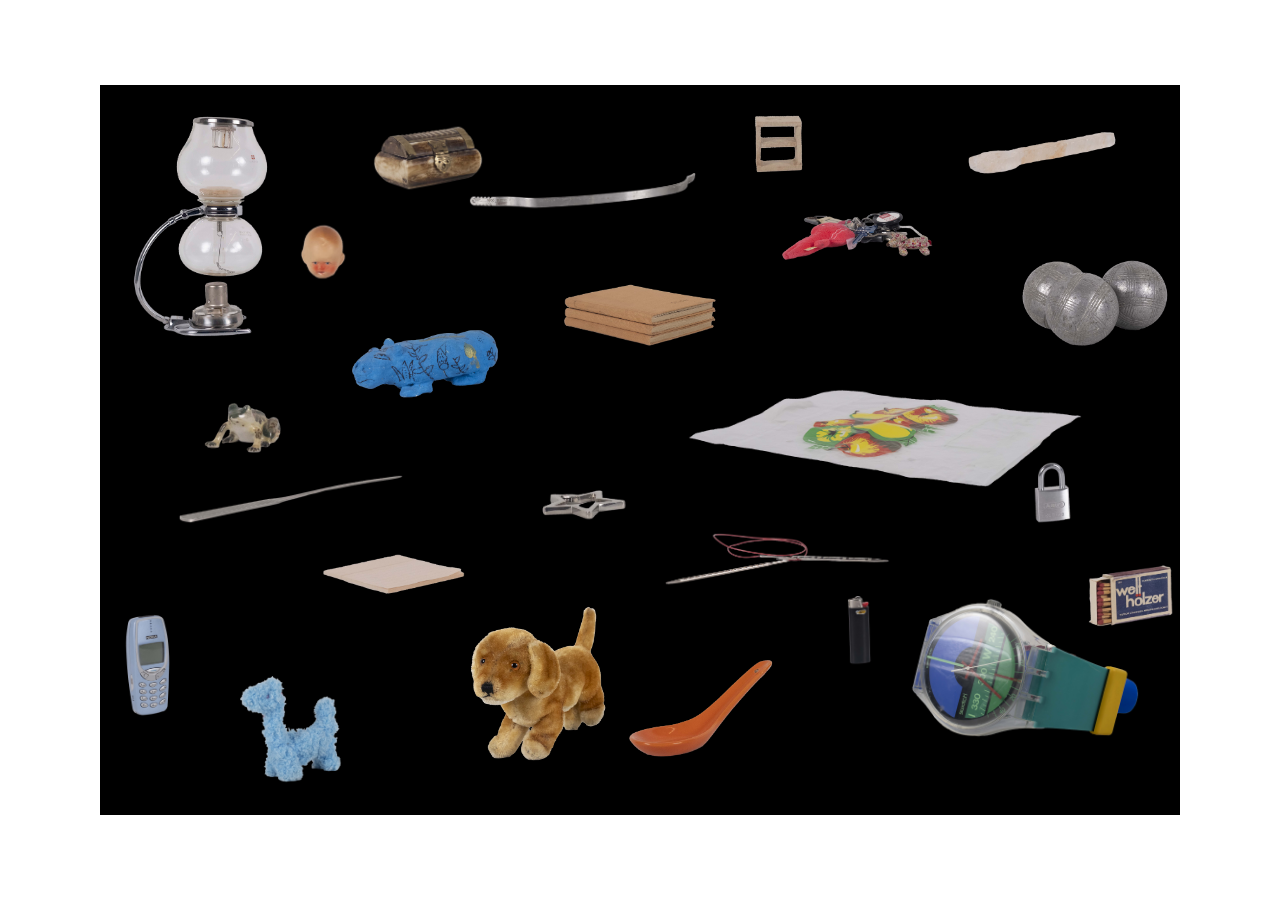
==== commit 14c22506: "text zu objekten wird auf vitrine gezeigt" ====
--- a/gut-ding/index.html
+++ b/gut-ding/index.html
@@ -36,6 +36,11 @@
       <span class="vitrine_thing h_klein w_klein sternkarabiner"><img src="/download/dinge/sternkarabiner.png" alt=""></span>   
       
       <div class="milk-glass"></div>   
+      
+      <div class="vitrine_text">
+        <div class="vitrine_text_content"></div>
+      </div>
+
 
       <div class="project_discription">
         <div class="kaffeebereiter">
--- a/css/styles.css
+++ b/css/styles.css
@@ -444,9 +444,28 @@
       transition-delay: 0s !important;
     }
 
-
-  }
-
+    /* Funktionsweise des Sichtbar-/ Unsichtbar-Seins der Projekttitel:
+       Sobald auf Personlist dann nur die Perojekttitel einer Person sichtbar */
+    
+    /* Name-Filter-Modus aktiv */
+    body.name-hover-mode .project_title {
+      opacity: 0 !important;
+      transition: none !important;
+      transition-delay: 0s !important;
+    }    
+  
+    body.name-hover-mode .project_title.highlighted {
+      opacity: 1 !important;
+    }
+
+      /* Hover im Namensmodus komplett abschalten */
+  body.name-hover-mode .content .project_title:hover {
+    opacity: 0 !important;
+    transition: none !important;
+  }
+  
+  }
+  
 
   
   /* ============================================
--- a/css/styles_box.css
+++ b/css/styles_box.css
@@ -198,7 +198,7 @@
 .vitrine_thing:nth-child(11) { top: 81%; left: 13%; } /* plueschdino */
 .vitrine_thing:nth-child(12) { top: 3%; left: 60%; } /* regal */
 .vitrine_thing:nth-child(13) { top: 6%; left: 80%; }  /* salzgabel */
-.vitrine_thing:nth-child(14) { top: 25%; left: 87%; } /* boule_kugeln */
+.vitrine_thing:nth-child(14) { top: 23%; left: 85%; } /* boule_kugeln */
 .vitrine_thing:nth-child(15) { top: 51%; left: 86%; } /* schloss */
 .vitrine_thing:nth-child(16) { top: 17%; left: 63%; } /* schluesselbund */
 .vitrine_thing:nth-child(17) { top: 65%; left: 91%; } /* streichhoelzer */
@@ -291,3 +291,24 @@
   opacity: 1;
   visibility: visible;
 }
+
+
+/* text_discpition */
+.project_discription > div {
+  position: absolute;  /* Position relativ zu .vitrine */
+  inset: 0;            /* oben, rechts, unten, links = 0 */
+  z-index: 100;        /* über allen anderen Elementen */
+  
+  /* Standardmäßig unsichtbar */
+  opacity: 0;
+  visibility: hidden;
+  pointer-events: none; 
+  transition: opacity 0.3s;
+}
+
+.project_discription > div.show {
+  opacity: 1;
+  visibility: visible;
+  pointer-events: auto;
+}
+
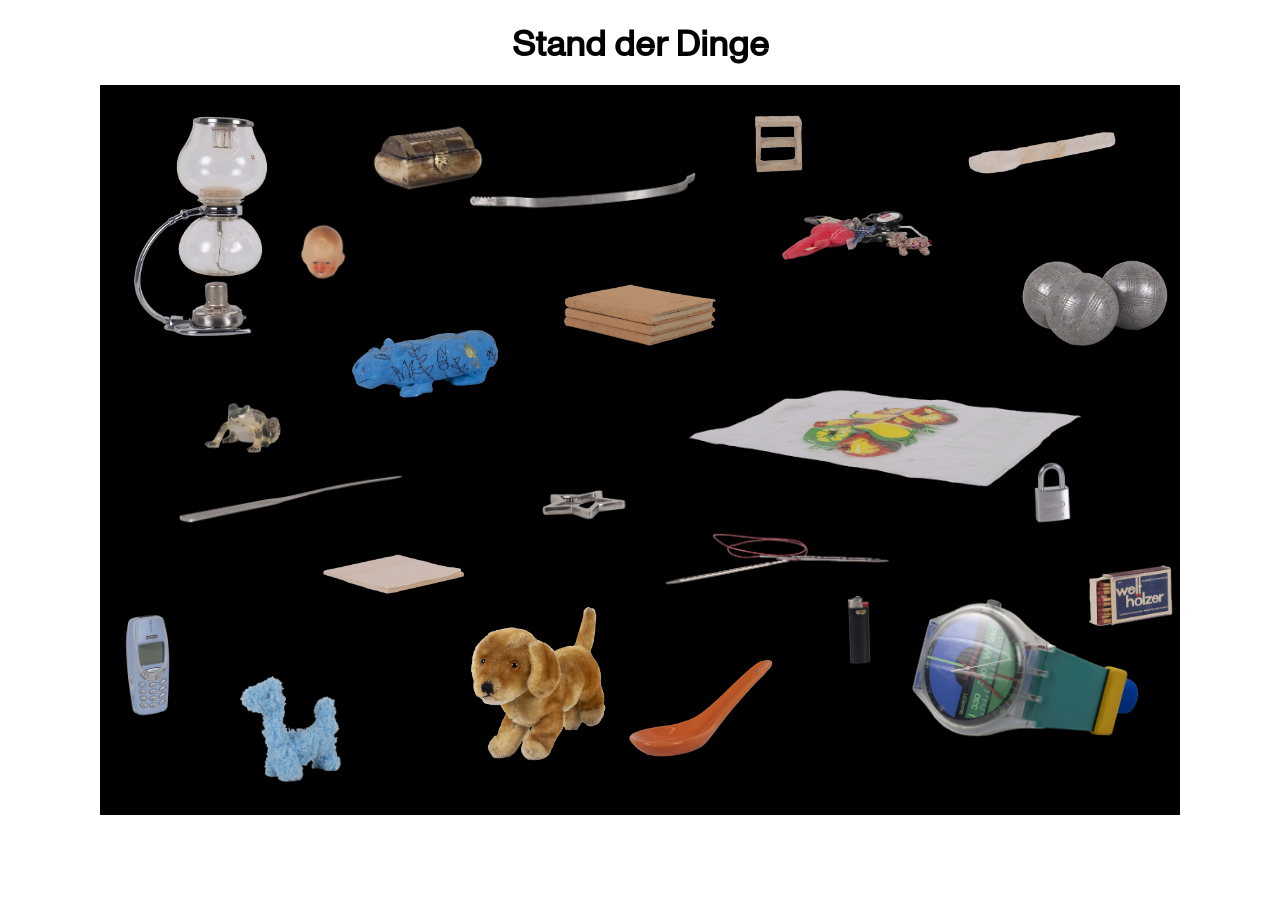
==== commit 4cdac8d3: "ueberschrift mit verlinkung auf chat" ====
--- a/gut-ding/index.html
+++ b/gut-ding/index.html
@@ -4,36 +4,37 @@
     <meta charset="utf-8">
     <meta name="viewport" content="width=device-width, initial-scale=1.0">
     <title>Gut Ding will Weile haben</title>
-    <link rel="stylesheet" href="/css/styles.css">
-    <link rel="stylesheet" href="/css/styles_box.css">
+    <link rel="stylesheet" href="../css/styles.css">
+    <link rel="stylesheet" href="../css/styles_box.css">
   </head>
   <body>
+    <h1><a href="https://outputin.de/_chat/">Stand der Dinge</a></h1>
 
     <div class="vitrine">
-      <span class="vitrine_thing special_size kaffeebereiter"><img src="/download/dinge/kaffeebereiter.png"></span>
-      <span class="vitrine_thing h_klein w_klein babykopf"><img src="/download/dinge/babykopf.png" alt=""></span>
-      <span class="vitrine_thing h_klein w_gross briefoeffner"><img src="/download/dinge/briefoeffner.png" alt=""></span>
-      <span class="vitrine_thing h_klein w_klein feuerzeug"><img src="/download/dinge/feuerzeug.png" alt=""></span>
-      <span class="vitrine_thing h_klein w_klein frosch"><img src="/download/dinge/frosch.png" alt=""></span>
-      <span class="vitrine_thing h_klein w_mittel haftnotiz"><img src="/download/dinge/haftnotiz.png" alt=""></span>
-      <span class="vitrine_thing h_mittel w_mittel kaffeeloeffel"><img src="/download/dinge/kaffeeloeffel.png" alt=""></span>
-      <span class="vitrine_thing h_mittel w_mittel nielpferd"><img src="/download/dinge/nielpferd.png" alt=""></span>
-      <span class="vitrine_thing h_mittel w_klein nokia"><img src="/download/dinge/nokia.png" alt=""></span>     
-      <span class="vitrine_thing h_klein w_mittel ohrringe"><img src="/download/dinge/ohrringe.png" alt=""></span>     
-      <span class="vitrine_thing h_mittel w_mittel plueschdino"><img src="/download/dinge/plueschdino.png" alt=""></span>     
-      <span class="vitrine_thing h_klein w_klein regal"><img src="/download/dinge/regal.png" alt=""></span>        
-      <span class="vitrine_thing h_klein w_mittel salzgabel"><img src="/download/dinge/salzgabel.png" alt=""></span>     
-      <span class="vitrine_thing h_mittel w_mittel boule_kugeln"><img src="/download/dinge/boule_kugeln.png" alt=""></span>     
-      <span class="vitrine_thing h_klein w_mittel schloss"><img src="/download/dinge/schloss.png" alt=""></span>     
-      <span class="vitrine_thing h_mittel w_mittel schluesselbund"><img src="/download/dinge/schluesselbund.png" alt=""></span>          
-      <span class="vitrine_thing h_klein w_klein streichhoelzer"><img src="/download/dinge/streichhoelzer.png" alt=""></span>     
-      <span class="vitrine_thing h_mittel w_gross stricknadeln"><img src="/download/dinge/stricknadeln.png" alt=""></span>
-      <span class="vitrine_thing h_mittel w_mittel tagebuecher"><img src="/download/dinge/tagebuecher.png" alt=""></span>
-      <span class="vitrine_thing h_klein w_gross thorax-buegel"><img src="/download/dinge/thorax-buegel.png" alt=""></span>
-      <span class="vitrine_thing h_mittel h_mittel tragetasche"><img src="/download/dinge/tragetasche.png" alt=""></span>
-      <span class="vitrine_thing h_gross w_gross wanduhr"><img src="/download/dinge/wanduhr.png" alt=""></span>        
-      <span class="vitrine_thing h_gross w_gross stofftier_hund"><img src="/download/dinge/stofftier_hund.png" alt=""></span>        
-      <span class="vitrine_thing h_klein w_klein sternkarabiner"><img src="/download/dinge/sternkarabiner.png" alt=""></span>   
+      <span class="vitrine_thing special_size kaffeebereiter"><img src="../download/dinge/kaffeebereiter.png"></span>
+      <span class="vitrine_thing h_klein w_klein babykopf"><img src="../download/dinge/babykopf.png" alt=""></span>
+      <span class="vitrine_thing h_klein w_gross briefoeffner"><img src="../download/dinge/briefoeffner.png" alt=""></span>
+      <span class="vitrine_thing h_klein w_klein feuerzeug"><img src="../download/dinge/feuerzeug.png" alt=""></span>
+      <span class="vitrine_thing h_klein w_klein frosch"><img src="../download/dinge/frosch.png" alt=""></span>
+      <span class="vitrine_thing h_klein w_mittel haftnotiz"><img src="../download/dinge/haftnotiz.png" alt=""></span>
+      <span class="vitrine_thing h_mittel w_mittel kaffeeloeffel"><img src="../download/dinge/kaffeeloeffel.png" alt=""></span>
+      <span class="vitrine_thing h_mittel w_mittel nielpferd"><img src="../download/dinge/nielpferd.png" alt=""></span>
+      <span class="vitrine_thing h_mittel w_klein nokia"><img src="../download/dinge/nokia.png" alt=""></span>     
+      <span class="vitrine_thing h_klein w_mittel ohrringe"><img src="../download/dinge/ohrringe.png" alt=""></span>     
+      <span class="vitrine_thing h_mittel w_mittel plueschdino"><img src="../download/dinge/plueschdino.png" alt=""></span>     
+      <span class="vitrine_thing h_klein w_klein regal"><img src="../download/dinge/regal.png" alt=""></span>        
+      <span class="vitrine_thing h_klein w_mittel salzgabel"><img src="../download/dinge/salzgabel.png" alt=""></span>     
+      <span class="vitrine_thing h_mittel w_mittel boule_kugeln"><img src="../download/dinge/boule_kugeln.png" alt=""></span>     
+      <span class="vitrine_thing h_klein w_mittel schloss"><img src="../download/dinge/schloss.png" alt=""></span>     
+      <span class="vitrine_thing h_mittel w_mittel schluesselbund"><img src="../download/dinge/schluesselbund.png" alt=""></span>          
+      <span class="vitrine_thing h_klein w_klein streichhoelzer"><img src="../download/dinge/streichhoelzer.png" alt=""></span>     
+      <span class="vitrine_thing h_mittel w_gross stricknadeln"><img src="../download/dinge/stricknadeln.png" alt=""></span>
+      <span class="vitrine_thing h_mittel w_mittel tagebuecher"><img src="../download/dinge/tagebuecher.png" alt=""></span>
+      <span class="vitrine_thing h_klein w_gross thorax-buegel"><img src="../download/dinge/thorax-buegel.png" alt=""></span>
+      <span class="vitrine_thing h_mittel h_mittel tragetasche"><img src="../download/dinge/tragetasche.png" alt=""></span>
+      <span class="vitrine_thing h_gross w_gross wanduhr"><img src="../download/dinge/wanduhr.png" alt=""></span>        
+      <span class="vitrine_thing h_gross w_gross stofftier_hund"><img src="../download/dinge/stofftier_hund.png" alt=""></span>        
+      <span class="vitrine_thing h_klein w_klein sternkarabiner"><img src="../download/dinge/sternkarabiner.png" alt=""></span>   
       
       <div class="milk-glass"></div>   
       
@@ -213,7 +214,7 @@
       </div>
     </div>
 
-    <script src="/js/script_vitrine.js"></script>
+    <script src="../js/script_vitrine.js"></script>
 
   </body>
 </html>
--- a/css/styles_box.css
+++ b/css/styles_box.css
@@ -7,6 +7,25 @@
   src: url("../fonts/ABCMonumentGrotesk-Regular.otf") format("opentype");
   font-weight: normal;
   font-style: normal;
+}
+
+/*:root ist das oberste Element der Seite*/
+:root {
+  --page-padding: 16px;
+  --font-base: "ABC Monument Grotesk", Arial, Helvetica, sans-serif;
+
+  /* Typografisches Raster */
+  --font-small: 24px;
+  --line-small: 28px;
+
+  --font-large: 40px;
+  --line-large: 56px;
+
+  --font-running-text: 20px;
+  --line-running-text: 28px;
+
+  --title-gap: 25px;
+  --baseline-offset: 5px; /* damit Namensliste auf selber Grundlinie anfängt wie Projekttitel */
 }
 
     /* schwarze Box */
@@ -271,39 +290,54 @@
 
 /* Milchglas beim Klick auf Dinge */
 
+/* Milchglas */
 .milk-glass {
-  position: absolute;
-  inset: 0;                 /* = top/right/bottom/left: 0 */
-  
+  position: absolute; /* innerhalb .vitrine */
+  top: 0;
+  left: 0;
+  width: 100%;
+  height: 100%;
+
   backdrop-filter: blur(14px);
   -webkit-backdrop-filter: blur(14px);
   background: rgba(255,255,255,0.10);
-  border: none;
-  
+
   opacity: 0;
   visibility: hidden;
+  pointer-events: none; /* Standard: Klick geht durch */
 
   transition: opacity 0.25s ease;
-  z-index: 50;
+  z-index: 50; /* über den Bildern, unter Text */
 }
 
 .milk-glass.show {
   opacity: 1;
   visibility: visible;
-}
-
-
-/* text_discpition */
+  pointer-events: auto; /* nur wenn sichtbar klickbar */
+}
+
+/* Texte */
 .project_discription > div {
-  position: absolute;  /* Position relativ zu .vitrine */
-  inset: 0;            /* oben, rechts, unten, links = 0 */
-  z-index: 100;        /* über allen anderen Elementen */
+  position: absolute; /* innerhalb .vitrine */
+  top: 0;
+  left: 0;
+  width: 100%;
+  height: 100%;
+
+  z-index: 100; /* über Milchglas */
   
-  /* Standardmäßig unsichtbar */
   opacity: 0;
   visibility: hidden;
   pointer-events: none; 
   transition: opacity 0.3s;
+
+  /* Rand zum schwarzen Vitrine */
+  padding-top: 20px ;
+  padding-bottom:10px ;
+  padding-left: 8% ;
+  padding-right: 8% ;
+  box-sizing: border-box; /* Damit padding in width/height eingerechnet wird */
+  overflow-y: auto; /* falls der Text zu lang wird, scrollen */
 }
 
 .project_discription > div.show {
@@ -312,3 +346,29 @@
   pointer-events: auto;
 }
 
+/* Bilder bleiben unverändert */
+.vitrine_thing {
+  position: absolute; /* unverändert */
+  z-index: 10;        /* unter Milchglas */
+}
+
+
+/* textstyling (objekttext)*/
+.project_discription p,
+.project_discription h2 {
+    font-size: 24px;
+    line-height: 32px;
+    color:white;
+}
+
+h1{
+  display: flex;
+  align-items: center;
+  justify-content: center;
+  font-size: 36px;
+  color: black;
+}
+h1 a{
+    color: inherit; /* Farbe vom Elternelement wird übernommen */
+    text-decoration: none;
+}
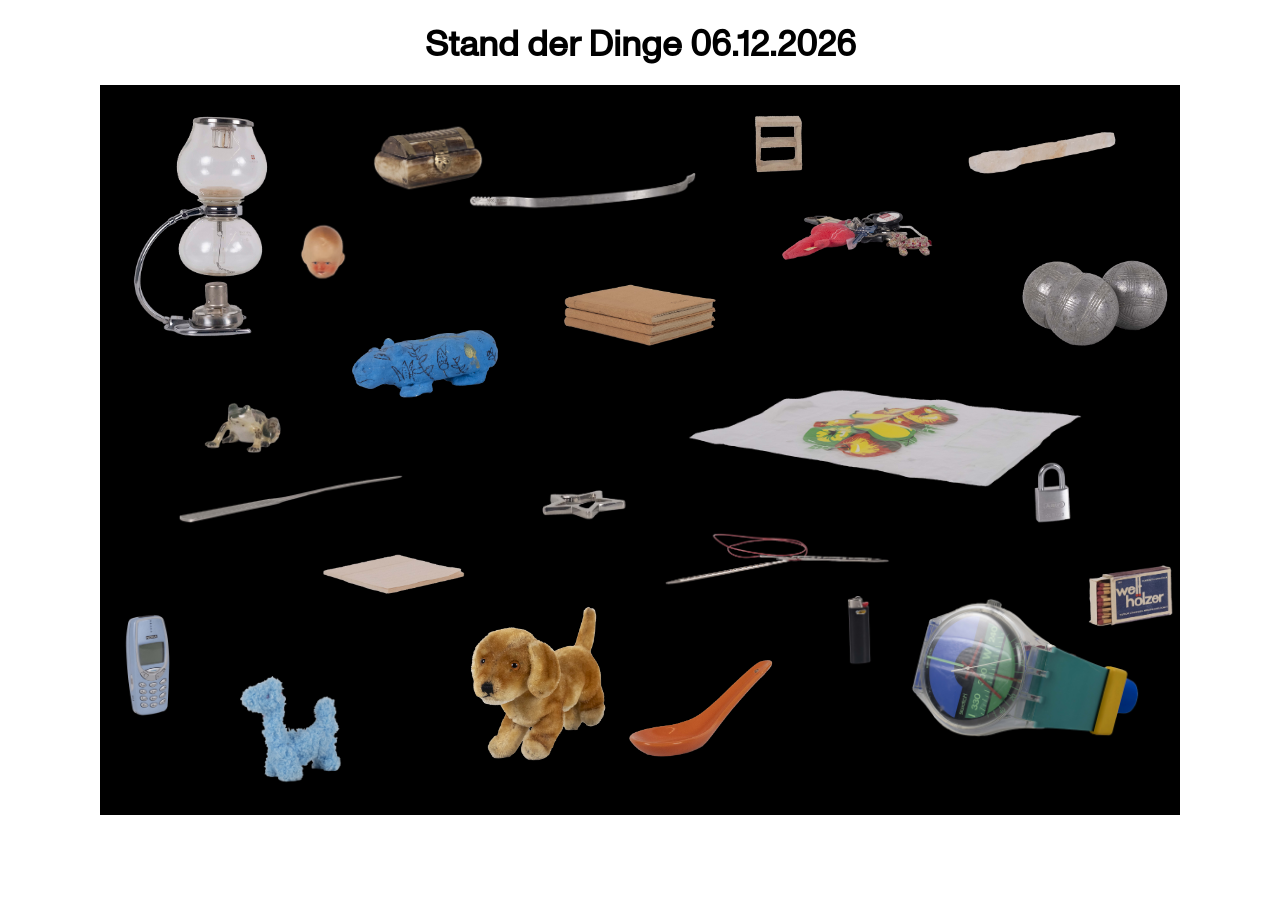
==== commit f1eafdd9: "Datum counter in Ueberschrift" ====
--- a/gut-ding/index.html
+++ b/gut-ding/index.html
@@ -8,7 +8,7 @@
     <link rel="stylesheet" href="../css/styles_box.css">
   </head>
   <body>
-    <h1><a href="https://outputin.de/_chat/">Stand der Dinge</a></h1>
+    <h1><a href="https://outputin.de/_chat/">Stand der Dinge <span id="current-date"></span></a></h1>
 
     <div class="vitrine">
       <span class="vitrine_thing special_size kaffeebereiter"><img src="../download/dinge/kaffeebereiter.png"></span>
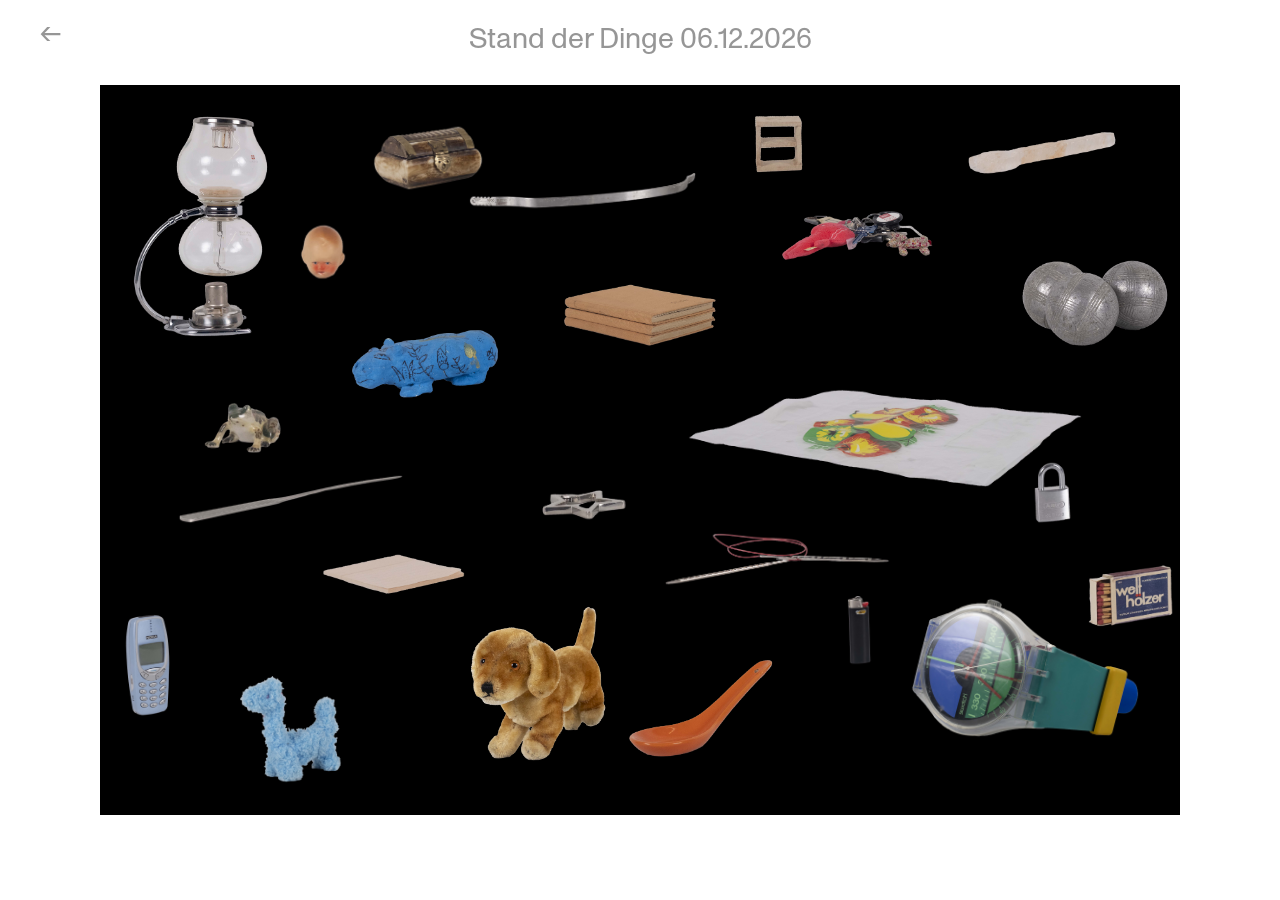
==== commit d76e0531: "zurückbutton" ====
--- a/gut-ding/index.html
+++ b/gut-ding/index.html
@@ -9,7 +9,7 @@
   </head>
   <body>
     <h1><a href="https://outputin.de/_chat/">Stand der Dinge <span id="current-date"></span></a></h1>
-
+    <a href="../index.html" class="back-arrow">←</a>
     <div class="vitrine">
       <span class="vitrine_thing special_size kaffeebereiter"><img src="../download/dinge/kaffeebereiter.png"></span>
       <span class="vitrine_thing h_klein w_klein babykopf"><img src="../download/dinge/babykopf.png" alt=""></span>
--- a/css/styles_box.css
+++ b/css/styles_box.css
@@ -359,16 +359,39 @@
     font-size: 24px;
     line-height: 32px;
     color:white;
+    font-weight: normal;
 }
 
 h1{
   display: flex;
   align-items: center;
   justify-content: center;
-  font-size: 36px;
-  color: black;
+  font-size: 28.8px;
+  color: rgb(150, 150, 150);
+  margin-top: 22px;
+  font-weight: normal;
 }
 h1 a{
     color: inherit; /* Farbe vom Elternelement wird übernommen */
     text-decoration: none;
-}+}
+
+.vitrine img {
+  cursor: pointer;
+}
+
+.back-arrow {
+  position: fixed;
+  top: 16px;
+  left: 40px;
+
+  font-size: 28px;
+  text-decoration: none;
+  color: rgb(150, 150, 150);
+
+  z-index: 3000;
+}
+
+.back-arrow:hover {
+  opacity: 0.5;
+}
